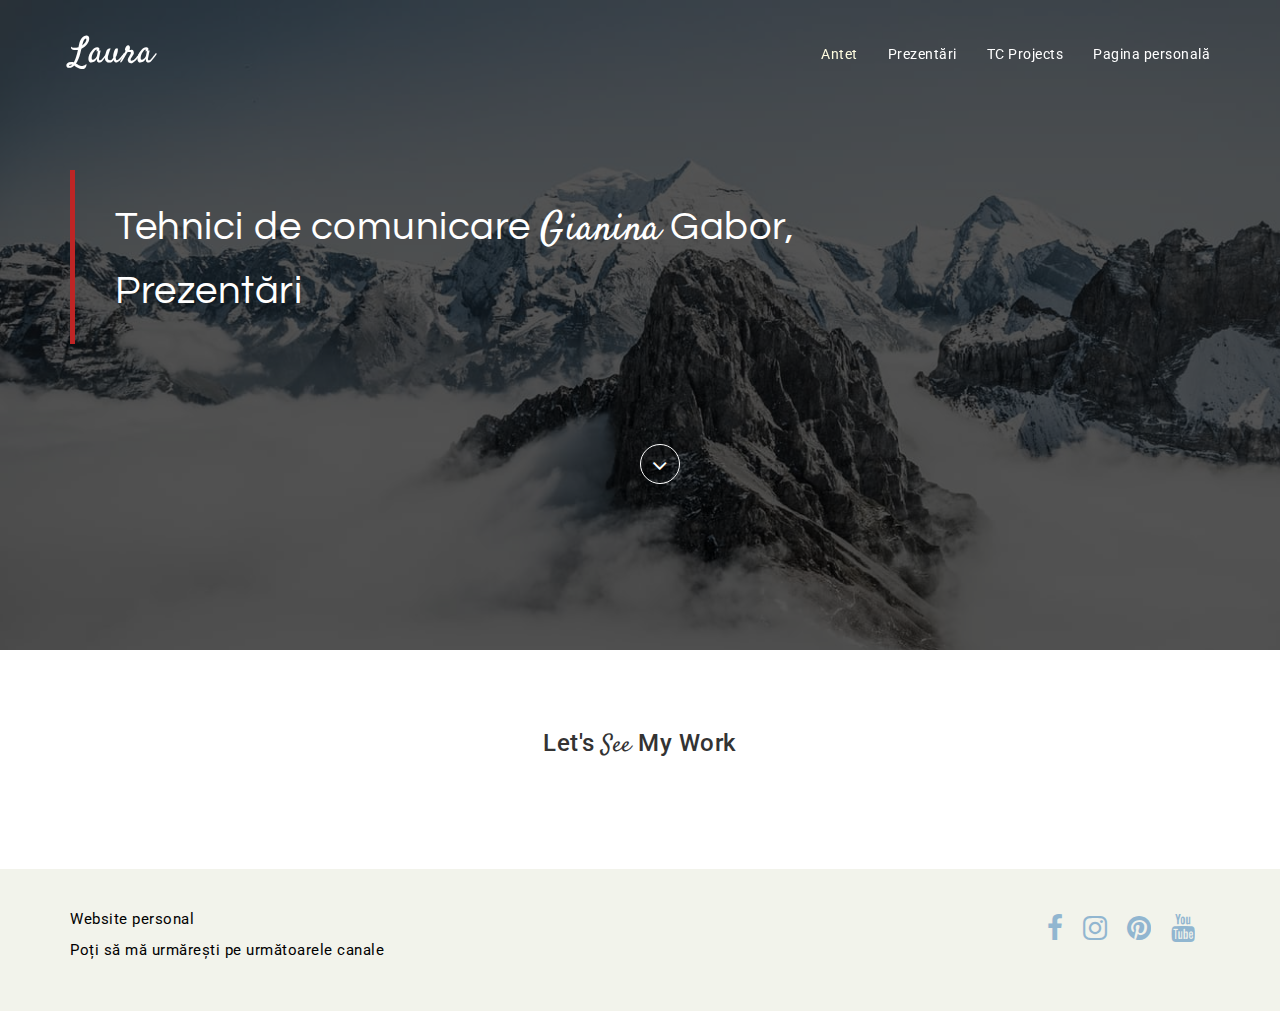
==== tc.html @ ee9b91a5 "rewrite, reform, fluid image, dinamic title" ====
<!DOCTYPE html>
<html lang="en">

<head>
  <meta charset="utf-8">
  <meta name="viewport" content="width=device-width, initial-scale=1">
  <title>Laura Bootstrap Theme</title>
  <meta name="description" content="Free Bootstrap Theme by BootstrapMade.com">
  <meta name="keywords" content="free website templates, free bootstrap themes, free template, free bootstrap, free website template">

  <link rel="stylesheet" type="text/css" href="https://fonts.googleapis.com/css?family=Fira+Sans|Roboto:300,400|Questrial|Satisfy">
  <link rel="stylesheet" type="text/css" href="css/font-awesome.min.css">
  <link rel="stylesheet" type="text/css" href="css/bootstrap.min.css">
  <link rel="stylesheet" type="text/css" href="css/animate.css">
  <link rel="stylesheet" type="text/css" href="css/style.css">

  <!-- =======================================================
    Theme Name: Laura
    Theme URL: https://bootstrapmade.com/laura-free-creative-bootstrap-theme/
    Author: BootstrapMade.com
    Author URL: https://bootstrapmade.com
  ======================================================= -->
</head>

<body id="myPage" data-spy="scroll" data-target=".navbar" data-offset="60" onload="myFunction()">
  <div class="header">
    <div class="bg-color">
      <header id="main-header">
        <nav class="navbar navbar-default navbar-fixed-top">
          <div class="container">
            <div class="navbar-header">
              <button type="button" class="navbar-toggle" data-toggle="collapse" data-target="#lauraMenu">
                <span class="icon-bar"></span>
                <span class="icon-bar"></span>
                <span class="icon-bar"></span>
              </button>
              <a class="navbar-brand" href="#">Laura</a>
            </div>
            <div class="collapse navbar-collapse" id="lauraMenu">
              <ul class="nav navbar-nav navbar-right navbar-border">
                <li class="active"><a href="#main-header">Antet</a></li>
                <li><a href="#presentation">Prezentări</a></li>
                 <li><a href="tc.html">TC Projects</a></li>
                 <li><a href="index.html">Pagina personală</a></li>
                 
              </ul>
            </div>
          </div>
        </nav>
      </header>
      <div class="wrapper">
        <div class="container">
          <div class="row">
            <div class="col-md-12 wow fadeIn delay-05s">
              <div class="banner-text">
                <h2>Tehnici de comunicare <span>Gianina</span> Gabor,</h2>
                <p>Prezentări</p>
              </div>
              <div class="overlay-detail text-center">
                <a href="#about"><i class="fa fa-angle-down"></i></a>
              </div>
            </div>
          </div>
        </div>
      </div>
    </div>
  </div>
 
  <section id="presentation" class="section-padding wow fadeInUp delay-05s">
    <div class="container">
      <div class="row">
        <div class="col-md-12">
          <h2 class="title text-center">Let's <span class="deco">See</span> My Work</h2>
        </div>
        
      </div>
    </div>
  </section>
  
  <footer class="footer-2 text-center-xs bg--white">
    <div class="container">
      <!--end row-->
      <div class="row">
        <div class="col-md-6">
          <div class="footer">
          <p id="contact-inperson"> Website personal</p>
            <div class="credits">
              <!--
                All the links in the footer should remain intact. 
                You can delete the links only if you purchased the pro version.
                Licensing information: https://bootstrapmade.com/license/
                Purchase the pro version with working PHP/AJAX contact form: https://bootstrapmade.com/buy/?theme=Laura
              -->
            <p id="contact-inperson"> Poți să mă urmărești pe următoarele canale</p>
            </div>
          </div>
        </div>
        <div class="col-md-6 text-right">
          <ul class="social-list">
            <li>
              <a href="#"><i class="fa fa-facebook"></i></a>
            </li>
            <li>
              <a href="#"><i class="fa fa-instagram"></i></a>
            </li>
            <li>
              <a href="#"><i class="fa fa-pinterest"></i></a>
            </li>
             <li>
              <a href="#"><i class="fa fa-youtube"></i></a>
            </li>
          </ul>
        </div>

      </div>
      <!--end row-->
    </div>
  </footer>

  <script src="js/jquery.min.js"></script>
  <script src="js/jquery.easing.min.js"></script>
  <script src="js/bootstrap.min.js"></script>
  <script src="js/jquery.bxslider.min.js"></script>
  <script src="js/wow.js"></script>
  <script src="js/custom.js"></script>
  <script src="contactform/contactform.js"></script>

</body>

</html>
---- css/style.css ----
/*
    Theme Name: Laura
    Theme URL: https://bootstrapmade.com/laura-free-creative-bootstrap-theme/
    Author: BootstrapMade.com
    Author URL: https://bootstrapmade.com
*/

body {
  line-height: 1.4;
  font-family: 'Roboto', sans-serif;
  font-size: 18px;
  letter-spacing: 0.5px;
  font-size: 15px;
  font-weight: 400;
}

ol, ul {
  list-style: none;
}

blockquote, q {
  quotes: none;
}
#contact-inperson{
 color: black;
}
blockquote:before, blockquote:after, q:before, q:after {
  content: '';
  content: none;
}

table {
  border-collapse: collapse;
  border-spacing: 0;
}

a {
  outline: none;
}

a:hover, a:focus, a:active {
  text-decoration: none;
  outline: none;
}

/***********************************
************************************
Responsive media queries
************************************
***********************************/

.header {
  background: url('../img/bg-banner03.jpg') no-repeat fixed;
  background-size: cover;
  min-height: 630px;
  position: relative;
}

.navbar-default {
  background-color: transparent;
  border: 0px;
  padding: 20px 0;
  transition: all 0.3s;
}

.navbar-brand {
  font-size: 36px;
  font-family: 'Satisfy', cursive;
}

.navbar-default .navbar-brand, .navbar-default .navbar-brand:hover, .navbar-default .navbar-brand:focus {
  color: #fff;
  outline: none;
}

.navbar-default .navbar-nav>li>a {
  font-size: 14px;
  font-weight: 400;
  color: #fff;
  outline: none;
}

.navbar-default .navbar-nav>li>a:focus, .navbar-default .navbar-nav>li>a:hover {
  color: #fffde0;
  background-color: transparent;
}

.navbar-default .navbar-nav>.active>a, .navbar-default .navbar-nav>.active>a:focus, .navbar-default .navbar-nav>.active>a:hover {
  color: #fffde0;
  background-color: transparent;
}

@media (max-width: 768px) {
	.navbar-collapse {
		background: rgba(50, 60, 70, 0.9);
	}
}

.top-nav-collapse {
  padding: 0;
  background: rgba(50, 60, 70, 0.9);
}

.bg-color {
  background-color: RGBA(0, 0, 0, 0.67);
  min-height: 650px;
}

.navbar-border {}

.banner-text {
  border-left: 5px solid #BE2525;
  padding: 15px 40px;
  color: #fff;
  margin-top: 170px;
}

.banner-text h2, .banner-text p {
  font-size: 40px;
  font-weight: 400;
  font-family: 'Questrial', sans-serif;
}

.banner-text h2 span {
  font-family: 'Satisfy', cursive;
}

.overlay-detail {
  margin: 0 auto;
}

.overlay-detail a i {
  text-align: center;
  position: absolute;
  bottom: -140px;
  font-size: 24px;
  color: #fff;
  width: 40px;
  height: 40px;
  border: 1px solid #fff;
  line-height: 40px;
  border-radius: 50%;
}

.deco {
  font-family: 'Satisfy', cursive;
}

#about {
  background: url('../img/about-banner.jpg') no-repeat;
  background-size: cover;
  margin-bottom: -3px;
}

.section-padding {
  padding: 60px 0px;
}

.title {
  font-size: 24px;
  margin-bottom: 50px;
}

.title-text {
  padding: 0px 25px 0px 0px;
  border-right: 5px solid #BE2525;
  font-size: 24px;
}

.about-text p {
  color: #444;
}

.abt-list li {
  padding: 5px 0px;
  font-size: 18px;
  font-weight: 400;
}

#portfolio {
  background-color: #f0f1e9;
}

.grid-padding {
  padding: 0 8px;
}

.grid-padding img {
  margin-bottom: 15px;
}

.padding-right-zero {
  padding-right: 0px !important;
}

#myGrid {
  margin-top: 50px;
}

.test-sec blockquote {
  background: #eee;
  display: block;
  font-size: 14px;
  line-height: 20px;
  padding: 15px;
  position: relative;
}

.test-sec blockquote::after {
  content: '';
  position: absolute;
  bottom: -14px;
  margin-left: 10px;
  border-top: 14px solid #eee;
  border-left: 14px solid transparent;
  border-right: 14px solid transparent;
}

blockquote {
  padding: 10px 20px;
  margin: 0 0 20px;
  font-size: 17.5px;
  border-left: 5px solid RGBA(0, 0, 0, 0.18);
}

.test-sec .carousel-info span {
  display: block;
}

.test-sec span.testimonials-name {
  color: #62646f;
  font-weight: 600;
  margin: 16px 0 5px;
}

#contact {
  width: 100%;
  background-color: RGBA(8, 7, 7, 0.92);
}

#contact .btn-primary {
  background: #BE2525;
  border: 1px solid #BE2525;
}

.validation {
  color: red;
  display: none;
  margin: 0 0 20px;
  font-weight: 400;
  font-size: 13px;
}

#sendmessage {
  color: green;
  border: 1px solid green;
  background: #fff;
  display: none;
  text-align: center;
  padding: 15px;
  font-weight: 600;
  margin-bottom: 15px;
}

#errormessage {
  color: red;
  display: none;
  border: 1px solid red;
  text-align: center;
  padding: 15px;
  font-weight: 600;
  margin-bottom: 15px;
  background: #fff;
}

#sendmessage.show, #errormessage.show, .show {
  display: block;
}

footer {
  padding: 40px 0;
  background: #F2F3EB;
}

.footer a {
  color: #BE2525;
}

.footer__navigation li, .social-list li {
  display: inline-block;
}

.contact-sec h2 {
  font-size: 28px;
  color: #fff;
  font-weight: 600;
  padding: 15px 0px;
}

.footer__navigation li a {
  display: inline-block;
  color: #767676;
  font-weight: 600;
  font-variant-ligatures: common-ligatures;
  font-size: 1.2em;
  line-height: 1.625em;
  margin-top: 0;
  margin-bottom: 1.625em;
  padding-right: 10px;
}

.contact-sec p {
  color: #fff;
  font-size: 18px;
  padding: 16px 0px 24px;
}

.contact-sec i {
  padding-right: 15px;
}

.contact-sec a {
  color: #FFF;
  background-color: RGBA(174, 142, 142, 0.7);
  display: inline-block;
  padding: 16px 34px;
  font-size: 18px;
  transition: all 0.5s ease-in 0s;
}

.carousel-info, blockquote {
  float: left;
}

.social-list li {
  transition: 0.2s linear;
  -webkit-transition: 0.2s linear;
  -moz-transition: 0.2s linear;
  opacity: .5;
  display: inline-block;
  margin: 0;
}

.social-list li a {
  font-size: 28px;
  margin-right: 15px;
}

.type-underline, .type-underline:hover {
  color: #767676;
}

.footer__lower {
  margin-top: 3.25em;
}

.type--fine-print {
  color: #767676;
}

.navbar-toggle {
  position: relative;
  background-color: #fff;
  border-radius: 4px;
}

.navbar-nav>li>a {
  padding-top: 24px;
  padding-bottom: 24px;
}

.navbar-brand {
  margin-top: 9px;
}

.grid-item {
  width: 200px;
}

.grid-item--width2 {
  width: 400px;
}

/***********************************
************************************
Responsive media queries
************************************
***********************************/

@media (min-width: 551px) and (max-width: 980px) {
  .title-text {
    margin-bottom: 15px;
  }
}

@media (min-width: 100px) and (max-width: 550px) {
  .navbar-nav>li>a {
    padding-top: 15px;
    padding-bottom: 15px;
  }
  .navbar-brand {
    margin-top: 0px;
  }
  .carousel-info {
    margin-bottom: 30px;
  }
  .type--fine-print {
    text-align: center;
  }
  .text-center-xs {
    text-align: center !important;
  }
  .social-list {
    margin-bottom: 15px;
  }
  .banner-text h2, .banner-text p {
    font-size: 30px;
  }
  .title-text {
    margin-bottom: 15px;
  }
}
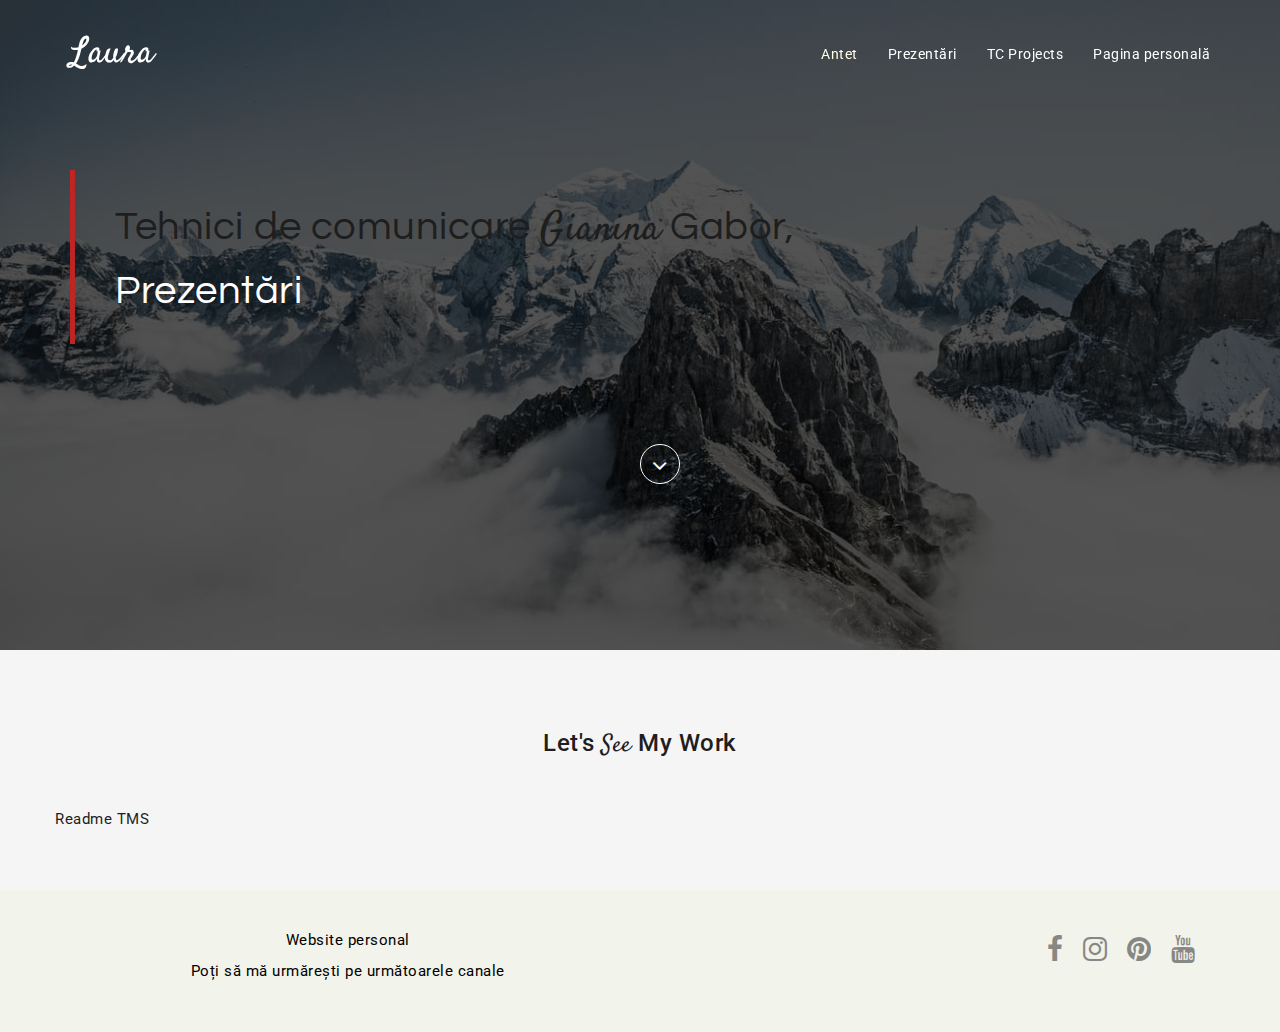
==== commit 013a566d: "Write" ====
--- a/tc.html
+++ b/tc.html
@@ -13,7 +13,15 @@
   <link rel="stylesheet" type="text/css" href="css/bootstrap.min.css">
   <link rel="stylesheet" type="text/css" href="css/animate.css">
   <link rel="stylesheet" type="text/css" href="css/style.css">
+  <!-- Libraries CSS Files -->
+  <link href="lib/font-awesome/css/font-awesome.min.css" rel="stylesheet">
+  <link href="lib/animate/animate.min.css" rel="stylesheet">
+  <link href="lib/ionicons/css/ionicons.min.css" rel="stylesheet">
+  <link href="lib/owlcarousel/assets/owl.carousel.min.css" rel="stylesheet">
+  <link href="lib/lightbox/css/lightbox.min.css" rel="stylesheet">
 
+  <!-- Main Stylesheet File -->
+  <link href="css/styleD.css" rel="stylesheet">
   <!-- =======================================================
     Theme Name: Laura
     Theme URL: https://bootstrapmade.com/laura-free-creative-bootstrap-theme/
@@ -72,7 +80,8 @@
         <div class="col-md-12">
           <h2 class="title text-center">Let's <span class="deco">See</span> My Work</h2>
         </div>
-        
+        <a href="Readme.txt">Readme</a>
+        <a href="TMS_laboratoare.pdf">TMS</a>
       </div>
     </div>
   </section>
--- a/css/styleD.css
+++ b/css/styleD.css
@@ -0,0 +1,1265 @@
+/*
+  Theme Name: DevFolio
+  Theme URL: https://bootstrapmade.com/devfolio-bootstrap-portfolio-html-template/
+  Author: BootstrapMade.com
+  License: https://bootstrapmade.com/license/
+*/
+
+/*======================================
+//--//-->   STYLES GENERALES
+======================================*/
+
+body {
+  background-color: #f5f5f5;
+  color: #4e4e4e;
+}
+
+h1,
+h2,
+h3,
+h4,
+h5,
+h6 {
+  color: #1e1e1e;
+}
+
+a {
+  color: #1e1e1e;
+  transition: all 0.5s ease-in-out;
+}
+
+a:hover {
+  color: #0078ff;
+  text-decoration: none;
+  transition: all 0.5s ease-in-out;
+}
+
+.p-r {
+  position: relative;
+}
+
+.color-a {
+  color: #0078ff;
+}
+
+.color-d {
+  color: #f5f5f5;
+}
+
+.color-text-a {
+  color: #4e4e4e;
+}
+
+.box-shadow,
+.paralax-mf,
+.service-box,
+.work-box,
+.card-blog {
+  box-shadow: 0 13px 8px -10px rgba(0, 0, 0, 0.1);
+}
+
+.box-shadow-a,
+.button:hover {
+  box-shadow: 0 0 0 4px #cde1f8;
+}
+
+.display-5 {
+  font-size: 2.5rem;
+  font-weight: 300;
+  line-height: 1.1;
+}
+
+.display-6 {
+  font-size: 2rem;
+  font-weight: 300;
+  line-height: 1.1;
+}
+
+.avatar {
+  width: 32px;
+  height: 32px;
+  margin-right: 4px;
+  overflow: hidden;
+}
+
+.bg-image {
+  background-repeat: no-repeat;
+  background-attachment: fixed;
+  background-size: cover;
+  background-position: center center;
+}
+
+.overlay-mf {
+  background-color: #0078ff;
+}
+
+.overlay-mf {
+  position: absolute;
+  top: 0;
+  left: 0px;
+  padding: 0;
+  height: 100%;
+  width: 100%;
+  opacity: .7;
+}
+
+.paralax-mf {
+  position: relative;
+  padding: 8rem 0;
+}
+
+.display-table {
+  width: 100%;
+  height: 100%;
+  display: table;
+}
+
+.table-cell {
+  display: table-cell;
+  vertical-align: middle;
+}
+
+/*--/ Sections /--*/
+
+.sect-4 {
+  padding: 4rem 0;
+}
+
+.sect-pt4 {
+  padding-top: 4rem;
+}
+
+.sect-mt4 {
+  margin-top: 4rem;
+}
+
+/*--/ Title s /--*/
+
+.title-s {
+  font-weight: 600;
+  color: #1e1e1e;
+  font-size: 1.1rem;
+}
+
+/*--/ Title A /--*/
+
+.title-box {
+  margin-bottom: 4rem;
+}
+
+.title-a {
+  font-size: 3rem;
+  font-weight: bold;
+  text-transform: uppercase;
+}
+
+.subtitle-a {
+  color: #4e4e4e;
+}
+
+.line-mf {
+  width: 40px;
+  height: 5px;
+  background-color: #0078ff;
+  margin: 0 auto;
+}
+
+/*--/ Title Left /--*/
+
+.title-box-2 {
+  margin-bottom: 3rem;
+}
+
+.title-left {
+  font-size: 2rem;
+  position: relative;
+}
+
+.title-left:before {
+  content: '';
+  position: absolute;
+  height: 3px;
+  background-color: #0078ff;
+  width: 100px;
+  bottom: -12px;
+}
+
+/*------/ Box /------*/
+
+.box-pl2 {
+  padding-left: 2rem;
+}
+
+.box-shadow-full {
+  padding: 3rem 1.25rem;
+  position: relative;
+  background-color: #fff;
+  margin-bottom: 3rem;
+  z-index: 2;
+  box-shadow: 0 1px 1px 0 rgba(0, 0, 0, 0.06), 0 2px 5px 0 rgba(0, 0, 0, 0.2);
+}
+
+/*------/ Socials /------*/
+
+.socials {
+  padding: 1.5rem 0;
+}
+
+.socials ul li {
+  display: inline-block;
+}
+
+.socials .ico-circle {
+  height: 40px;
+  width: 40px;
+  font-size: 1.7rem;
+  border-radius: 50%;
+  line-height: 1.4;
+  margin: 0 15px 0 0;
+  box-shadow: 0 0 0 3px #0078ff;
+  transition: all 500ms ease;
+}
+
+.socials .ico-circle:hover {
+  background-color: #0078ff;
+  color: #fff;
+  box-shadow: 0 0 0 3px #cde1f8;
+  transition: all 500ms ease;
+}
+
+/*------/ Ul resect /------*/
+
+.ul-resect,
+.socials ul,
+.list-ico,
+.blog-wrapper .post-meta ul,
+.box-comments .list-comments,
+.widget-sidebar .list-sidebar,
+.widget-tags ul {
+  list-style: none;
+  padding-left: 0;
+  margin-bottom: 0;
+}
+
+.list-ico {
+  line-height: 2;
+}
+
+.list-ico span {
+  color: #0078ff;
+  margin-right: 10px;
+}
+
+/*------/ Ico Circle /------*/
+
+.ico-circle {
+  height: 100px;
+  width: 100px;
+  font-size: 2rem;
+  border-radius: 50%;
+  line-height: 1.55;
+  margin: 0 auto;
+  text-align: center;
+  box-shadow: 0 0 0 10px #0078ff;
+  display: block;
+}
+
+/*------/ Owl Carousel /------*/
+
+.owl-theme .owl-dots {
+  text-align: center;
+  margin-top: 18px;
+}
+
+.owl-theme .owl-dots .owl-dot {
+  display: inline-block;
+}
+
+.owl-theme .owl-dots .owl-dot span {
+  width: 18px;
+  height: 7px;
+  margin: 5px 5px;
+  background: #cde1f8;
+  border: 0px solid #cde1f8;
+  display: block;
+  transition: all 0.6s ease-in-out;
+  cursor: pointer;
+}
+
+.owl-theme .owl-dots .owl-dot:hover span {
+  background-color: #cde1f8;
+}
+
+.owl-theme .owl-dots .owl-dot.active span {
+  background-color: #1B1B1B;
+  width: 25px;
+}
+
+/*--/ Scrolltop s /--*/
+
+.scrolltop-mf {
+  position: relative;
+  display: none;
+}
+
+.scrolltop-mf span {
+  z-index: 999;
+  position: fixed;
+  width: 42px;
+  height: 42px;
+  background-color: #0078ff;
+  opacity: .7;
+  font-size: 1.6rem;
+  line-height: 1.5;
+  text-align: center;
+  color: #fff;
+  top: auto;
+  left: auto;
+  right: 30px;
+  bottom: 50px;
+  cursor: pointer;
+  border-radius: 50%;
+}
+
+/* Back to top button */
+
+.back-to-top {
+  position: fixed;
+  display: none;
+  background: #0078ff;
+  color: #fff;
+  width: 44px;
+  height: 44px;
+  text-align: center;
+  line-height: 1;
+  font-size: 16px;
+  border-radius: 50%;
+  right: 15px;
+  bottom: 15px;
+  transition: background 0.5s;
+  z-index: 11;
+}
+
+.back-to-top i {
+  padding-top: 12px;
+  color: #fff;
+}
+
+/* Prelaoder */
+
+#preloader {
+  position: fixed;
+  top: 0;
+  left: 0;
+  right: 0;
+  bottom: 0;
+  z-index: 9999;
+  overflow: hidden;
+  background: #fff;
+}
+
+#preloader:before {
+  content: "";
+  position: fixed;
+  top: calc(50% - 30px);
+  left: calc(50% - 30px);
+  border: 6px solid #f2f2f2;
+  border-top: 6px solid #0078ff;
+  border-radius: 50%;
+  width: 60px;
+  height: 60px;
+  -webkit-animation: animate-preloader 1s linear infinite;
+  animation: animate-preloader 1s linear infinite;
+}
+
+@-webkit-keyframes animate-preloader {
+  0% {
+    -webkit-transform: rotate(0deg);
+    transform: rotate(0deg);
+  }
+
+  100% {
+    -webkit-transform: rotate(360deg);
+    transform: rotate(360deg);
+  }
+}
+
+@keyframes animate-preloader {
+  0% {
+    -webkit-transform: rotate(0deg);
+    transform: rotate(0deg);
+  }
+
+  100% {
+    -webkit-transform: rotate(360deg);
+    transform: rotate(360deg);
+  }
+}
+
+/*======================================
+//--//-->   NAVBAR
+======================================*/
+
+.navbar-b {
+  transition: all .5s ease-in-out;
+  background-color: transparent;
+  padding-top: 1.563rem;
+  padding-bottom: 1.563rem;
+}
+
+.navbar-b.navbar-reduce {
+  box-shadow: 0px 6px 9px 0px rgba(0, 0, 0, 0.06);
+}
+
+.navbar-b.navbar-trans .nav-item,
+.navbar-b.navbar-reduce .nav-item {
+  position: relative;
+  padding-right: 10px;
+  padding-left: 0;
+}
+
+.navbar-b.navbar-trans .nav-link,
+.navbar-b.navbar-reduce .nav-link {
+  color: #fff;
+  text-transform: uppercase;
+  font-weight: 600;
+}
+
+.navbar-b.navbar-trans .nav-link:before,
+.navbar-b.navbar-reduce .nav-link:before {
+  content: '';
+  position: absolute;
+  margin-left: 0px;
+  width: 0%;
+  bottom: 0;
+  left: 0;
+  height: 2px;
+  transition: all 500ms ease;
+}
+
+.navbar-b.navbar-trans .nav-link:hover,
+.navbar-b.navbar-reduce .nav-link:hover {
+  color: #1B1B1B;
+}
+
+.navbar-b.navbar-trans .nav-link:hover:before,
+.navbar-b.navbar-reduce .nav-link:hover:before {
+  width: 35px;
+}
+
+.navbar-b.navbar-trans .show > .nav-link:before,
+.navbar-b.navbar-trans .active > .nav-link:before,
+.navbar-b.navbar-trans .nav-link.show:before,
+.navbar-b.navbar-trans .nav-link.active:before,
+.navbar-b.navbar-reduce .show > .nav-link:before,
+.navbar-b.navbar-reduce .active > .nav-link:before,
+.navbar-b.navbar-reduce .nav-link.show:before,
+.navbar-b.navbar-reduce .nav-link.active:before {
+  width: 35px;
+}
+
+.navbar-b.navbar-trans .nav-link:before {
+  background-color: #fff;
+}
+
+.navbar-b.navbar-trans .nav-link:hover {
+  color: #fff;
+}
+
+.navbar-b.navbar-trans .show > .nav-link,
+.navbar-b.navbar-trans .active > .nav-link,
+.navbar-b.navbar-trans .nav-link.show,
+.navbar-b.navbar-trans .nav-link.active {
+  color: #fff;
+}
+
+.navbar-b.navbar-reduce {
+  transition: all .5s ease-in-out;
+  background-color: #fff;
+  padding-top: 15px;
+  padding-bottom: 15px;
+}
+
+.navbar-b.navbar-reduce .nav-link {
+  color: #0078ff;
+}
+
+.navbar-b.navbar-reduce .nav-link:before {
+  background-color: #0078ff;
+}
+
+.navbar-b.navbar-reduce .nav-link:hover {
+  color: #0078ff;
+}
+
+.navbar-b.navbar-reduce .show > .nav-link,
+.navbar-b.navbar-reduce .active > .nav-link,
+.navbar-b.navbar-reduce .nav-link.show,
+.navbar-b.navbar-reduce .nav-link.active {
+  color: #0078ff;
+}
+
+.navbar-b.navbar-reduce .navbar-brand {
+  color: #0078ff;
+}
+
+.navbar-b.navbar-reduce .navbar-toggler span {
+  background-color: #1B1B1B;
+}
+
+.navbar-b .navbar-brand {
+  color: #fff;
+  font-size: 1.6rem;
+  font-weight: 600;
+}
+
+.navbar-b .navbar-nav .dropdown-item.show .dropdown-menu,
+.navbar-b .dropdown.show .dropdown-menu,
+.navbar-b .dropdown-btn.show .dropdown-menu {
+  -webkit-transform: translate3d(0px, 0px, 0px);
+  transform: translate3d(0px, 0px, 0px);
+  visibility: visible !important;
+}
+
+.navbar-b .dropdown-menu {
+  margin: 1.12rem 0 0;
+  border-radius: 0;
+}
+
+.navbar-b .dropdown-menu .dropdown-item {
+  padding: .7rem 1.7rem;
+  transition: all 500ms ease;
+}
+
+.navbar-b .dropdown-menu .dropdown-item:hover {
+  background-color: #0078ff;
+  color: #fff;
+  transition: all 500ms ease;
+}
+
+.navbar-b .dropdown-menu .dropdown-item.active {
+  background-color: #0078ff;
+}
+
+/*--/ Hamburger Navbar /--*/
+
+.navbar-toggler {
+  position: relative;
+}
+
+.navbar-toggler:focus,
+.navbar-toggler:active {
+  outline: 0;
+}
+
+.navbar-toggler span {
+  display: block;
+  background-color: #fff;
+  height: 3px;
+  width: 25px;
+  margin-top: 4px;
+  margin-bottom: 4px;
+  -webkit-transform: rotate(0deg);
+  transform: rotate(0deg);
+  left: 0;
+  opacity: 1;
+}
+
+.navbar-toggler span:nth-child(1),
+.navbar-toggler span:nth-child(3) {
+  transition: -webkit-transform .35s ease-in-out;
+  transition: transform .35s ease-in-out;
+  transition: transform .35s ease-in-out, -webkit-transform .35s ease-in-out;
+}
+
+.navbar-toggler:not(.collapsed) span:nth-child(1) {
+  position: absolute;
+  left: 12px;
+  top: 10px;
+  -webkit-transform: rotate(135deg);
+  transform: rotate(135deg);
+  opacity: 0.9;
+}
+
+.navbar-toggler:not(.collapsed) span:nth-child(2) {
+  height: 12px;
+  visibility: hidden;
+  background-color: transparent;
+}
+
+.navbar-toggler:not(.collapsed) span:nth-child(3) {
+  position: absolute;
+  left: 12px;
+  top: 10px;
+  -webkit-transform: rotate(-135deg);
+  transform: rotate(-135deg);
+  opacity: 0.9;
+}
+
+/*======================================
+//--//-->   INTRO
+======================================*/
+
+.intro {
+  height: 100vh;
+  position: relative;
+  color: #fff;
+}
+
+.intro .intro-content {
+  text-align: center;
+  position: absolute;
+}
+
+.intro .overlay-itro {
+  background-color: rgba(0, 0, 0, 0.6);
+  position: absolute;
+  top: 0;
+  left: 0px;
+  padding: 0;
+  height: 100%;
+  width: 100%;
+  opacity: .9;
+}
+
+.intro .intro-title {
+  color: #fff;
+  font-weight: 600;
+  font-size: 3rem;
+}
+
+.intro .intro-subtitle {
+  font-size: 1.5rem;
+  font-weight: 300;
+}
+
+.intro .text-slider-items {
+  display: none;
+}
+
+.intro-single {
+  height: 350px;
+}
+
+.intro-single .intro-content {
+  margin-top: 30px;
+}
+
+.intro-single .intro-title {
+  text-transform: uppercase;
+  font-size: 3rem;
+}
+
+.intro-single .breadcrumb {
+  background-color: transparent;
+  color: #0078ff;
+}
+
+.intro-single .breadcrumb .breadcrumb-item:before {
+  color: #cde1f8;
+}
+
+.intro-single .breadcrumb .breadcrumb-item.active {
+  color: #cde1f8;
+}
+
+.intro-single .breadcrumb a {
+  color: #fff;
+}
+
+/*======================================
+//--//-->   ABOUT
+======================================*/
+
+.about-mf .box-shadow-full {
+  padding-top: 4rem;
+  padding-bottom: 4rem;
+}
+
+.about-mf .about-img {
+  margin-bottom: 2rem;
+}
+
+.about-mf .about-img img {
+  margin-left: 10px;
+}
+
+.skill-mf span {
+  color: #4e4e4e;
+}
+
+.skill-mf .progress {
+  background-color: #cde1f8;
+  margin: .5rem 0 1.2rem 0;
+  border-radius: 0;
+  height: .7rem;
+}
+
+.skill-mf .progress .progress-bar {
+  height: .7rem;
+  background-color: #0078ff;
+}
+
+/*======================================
+//--//-->   SERVICES
+======================================*/
+
+.service-box {
+  background-color: #fff;
+  padding: 2.5rem 1.3rem;
+  border-radius: 1rem;
+  margin-bottom: 3rem;
+}
+
+.service-box:hover .ico-circle {
+  transition: all 500ms ease;
+  color: #fff;
+  background-color: #0078ff;
+  box-shadow: 0 0 0 10px #cde1f8;
+}
+
+.service-box .service-ico {
+  margin-bottom: 1rem;
+  color: #1e1e1e;
+}
+
+.service-box .ico-circle {
+  transition: all 500ms ease;
+  font-size: 4rem;
+}
+
+.service-box .s-title {
+  font-size: 1.4rem;
+  text-transform: uppercase;
+  text-align: center;
+  padding: .4rem 0;
+}
+
+.service-box .s-description {
+  color: #4e4e4e;
+}
+
+/*======================================
+//--//-->   COUNTER
+======================================*/
+
+.counter-box {
+  color: #fff;
+  text-align: center;
+}
+
+.counter-ico {
+  margin-bottom: 1rem;
+}
+
+.counter-ico .ico-circle {
+  height: 60px;
+  width: 60px;
+  line-height: 1.8;
+  box-shadow: 0 0 0 10px #cde1f8;
+}
+
+.counter-num .counter {
+  font-size: 2rem;
+  margin-bottom: 0;
+}
+
+/*======================================
+//--//-->   PORTFOLIO
+======================================*/
+
+.work-box {
+  margin-bottom: 3rem;
+  -webkit-backface-visibility: hidden;
+  backface-visibility: hidden;
+  background-color: #fff;
+}
+
+.work-box:hover img {
+  -webkit-transform: scale(1.3);
+  transform: scale(1.3);
+}
+
+.work-img {
+  display: block;
+  overflow: hidden;
+}
+
+.work-img img {
+  transition: all 1s;
+}
+
+.work-content {
+  padding: 2rem 3% 1rem 4%;
+}
+
+.work-content .w-more {
+  color: #4e4e4e;
+  font-size: .8rem;
+}
+
+.work-content .w-more .w-ctegory {
+  color: #0078ff;
+}
+
+.work-content .w-like {
+  font-size: 2.5rem;
+  color: #0078ff;
+  float: right;
+}
+
+.work-content .w-like a {
+  color: #0078ff;
+}
+
+.work-content .w-like .num-like {
+  font-size: .7rem;
+}
+
+.w-title {
+  font-size: 1.2rem;
+}
+
+/*======================================
+//--//-->   TESTIMONIALS
+======================================*/
+
+.testimonials .owl-carousel .owl-item img {
+  width: auto;
+}
+
+.testimonial-box {
+  color: #fff;
+  text-align: center;
+}
+
+.testimonial-box .author-test {
+  margin-top: 1rem;
+}
+
+.testimonial-box .author-test img {
+  margin: 0 auto;
+}
+
+.testimonial-box .author {
+  color: #fff;
+  text-transform: uppercase;
+  font-weight: 600;
+  margin: 1rem 0;
+  display: block;
+  font-size: 1.4rem;
+}
+
+.testimonial-box .comit {
+  font-size: 2rem;
+  color: #0078ff;
+  background-color: #fff;
+  width: 52px;
+  height: 52px;
+  display: block;
+  margin: 0 auto;
+  border-radius: 50%;
+  line-height: 1.6;
+}
+
+/*======================================
+//--//-->   BLOG
+======================================*/
+
+.card-blog .card-body {
+  position: relative;
+}
+
+.card-blog .card-category-box {
+  position: absolute;
+  text-align: center;
+  top: -16px;
+  left: 15px;
+  right: 15px;
+  line-height: 25px;
+  overflow: hidden;
+}
+
+.card-blog .card-category {
+  display: inline-block;
+  color: #fff;
+  padding: 0 15px 5px;
+  overflow: hidden;
+  background-color: #0078ff;
+  border-radius: 4px;
+}
+
+.card-blog .card-category .category {
+  color: #fff;
+  display: inline-block;
+  text-transform: uppercase;
+  font-size: .7rem;
+  letter-spacing: .1px;
+  margin-bottom: 0;
+}
+
+.card-blog .card-title {
+  font-size: 1.3rem;
+  margin-top: .6rem;
+}
+
+.card-blog .card-description {
+  color: #4e4e4e;
+}
+
+.card-blog .post-author {
+  display: inline-block;
+}
+
+.card-blog .post-date {
+  color: #4e4e4e;
+  display: inline-block;
+  float: right;
+}
+
+/*======================================
+//--//-->   BLOG-SINGLE
+======================================*/
+
+.post-box,
+.form-comments,
+.box-comments,
+.widget-sidebar {
+  padding: 2rem;
+  background-color: #fff;
+  margin-bottom: 3rem;
+}
+
+.blog-wrapper .article-title {
+  font-size: 1.5rem;
+}
+
+.blog-wrapper .post-meta {
+  margin: 1rem 0;
+}
+
+.blog-wrapper .post-meta ul {
+  border-left: 4px solid #0078ff;
+  margin-top: 1rem;
+}
+
+.blog-wrapper .post-meta ul li {
+  display: inline-block;
+  margin-left: 15px;
+}
+
+.blog-wrapper .post-meta ul a {
+  color: #0078ff;
+}
+
+.blog-wrapper .post-meta ul span {
+  color: #1e1e1e;
+}
+
+.blog-wrapper .blockquote {
+  border-left: 4px solid #0078ff;
+  padding: 18px;
+  font-style: italic;
+}
+
+/*------/ Comments /------*/
+
+.box-comments .list-comments li {
+  padding-bottom: 40px;
+}
+
+.box-comments .list-comments .comment-avatar {
+  display: table-cell;
+  vertical-align: top;
+}
+
+.box-comments .list-comments .comment-avatar img {
+  width: 80px;
+  height: 80px;
+}
+
+.box-comments .list-comments .comment-author {
+  font-size: 1.3rem;
+}
+
+.box-comments .list-comments .comment-details {
+  display: table-cell;
+  vertical-align: top;
+  padding-left: 25px;
+}
+
+.box-comments .list-comments a {
+  color: #0078ff;
+}
+
+.box-comments .list-comments span {
+  color: #1e1e1e;
+  font-style: italic;
+}
+
+.box-comments .comment-children {
+  margin-left: 40px;
+}
+
+/*------/ Sidebar /------*/
+
+.widget-sidebar .sidebar-title {
+  font-size: 1.6rem;
+  font-weight: 600;
+  border-left: 5px solid #0078ff;
+  padding-left: 15px;
+  text-transform: uppercase;
+  margin-bottom: 1.5rem;
+}
+
+.widget-sidebar .list-sidebar li {
+  position: relative;
+  padding: 6px 0 6px 24px;
+}
+
+.widget-sidebar .list-sidebar li:before {
+  position: absolute;
+  content: "";
+  width: 10px;
+  height: 1px;
+  left: 0;
+  background-color: #0078ff;
+  top: 20px;
+}
+
+.sidebar-search input {
+  background-color: #fff;
+  border-radius: 0;
+  transition: all 0.5s ease-in-out;
+}
+
+.sidebar-search .btn-search {
+  background-color: #0078ff;
+  border-color: #0078ff;
+  border-radius: 0;
+  padding-left: 20px;
+  padding-right: 20px;
+}
+
+.widget-tags ul li {
+  display: inline-block;
+  background-color: #0078ff;
+  padding: .2rem .6rem;
+  margin-bottom: .5rem;
+  border-radius: 15px;
+}
+
+.widget-tags ul li a {
+  color: #fff;
+}
+
+/*======================================
+//--//-->   CONTACT
+======================================*/
+
+.footer-paralax {
+  padding: 4rem 0 0 0;
+}
+
+.contact-mf {
+  margin-top: 4rem;
+}
+
+/*======================================
+//--//-->   FOOTER
+======================================*/
+
+footer {
+  text-align: center;
+  color: #fff;
+  padding-bottom: 4rem;
+}
+
+footer .copyright {
+  margin-bottom: .3rem;
+}
+
+footer .credits {
+  margin-bottom: 0;
+}
+
+footer .credits a {
+  color: #fff;
+}
+
+/*======================================
+//--//-->   CONtaCT FORM
+======================================*/
+
+#sendmessage {
+  color: #0078ff;
+  border: 1px solid #0078ff;
+  display: none;
+  text-align: center;
+  padding: 15px;
+  font-weight: 600;
+  margin-bottom: 15px;
+}
+
+#errormessage {
+  color: red;
+  display: none;
+  border: 1px solid red;
+  text-align: center;
+  padding: 15px;
+  font-weight: 600;
+  margin-bottom: 15px;
+}
+
+#sendmessage.show,
+#errormessage.show,
+.show {
+  display: block;
+}
+
+.validation {
+  color: red;
+  display: none;
+  margin: 0 0 20px;
+  font-weight: 400;
+  font-size: 13px;
+}
+
+/*======================================
+//--//-->   BUTTON
+======================================*/
+
+.button {
+  display: inline-block;
+  padding: .3rem .6rem;
+  text-align: center;
+  vertical-align: middle;
+  -webkit-user-select: none;
+  -moz-user-select: none;
+  -ms-user-select: none;
+  user-select: none;
+  font-size: 1rem;
+  border-radius: .3rem;
+  border: 1px solid transparent;
+  transition: all 500ms ease;
+  cursor: pointer;
+}
+
+.button:focus {
+  outline: 0;
+}
+
+.button:hover {
+  background-color: #0062d3;
+  color: #fff;
+  transition: all 500ms ease;
+}
+
+.button-a {
+  background-color: #0078ff;
+  color: #fff;
+  border-color: #cde1f8;
+}
+
+.button-big {
+  padding: .9rem 2.3rem;
+  font-size: 1.2rem;
+}
+
+.button-rouded {
+  border-radius: 5rem;
+}
+
+.btn-lg {
+  padding: .5rem 1rem;
+  font-size: 1.25rem;
+  line-height: 1.5;
+  border-radius: .3rem;
+}
+
+@media (min-width: 577px) {
+  .counter-box {
+    margin-bottom: 1.8rem;
+  }
+}
+
+@media (min-width: 767px) {
+  .about-mf .box-pl2 {
+    margin-top: 3rem;
+    padding-left: 0rem;
+  }
+
+  .card-blog {
+    margin-bottom: 3rem;
+  }
+
+  .contact-mf .box-pl2 {
+    margin-top: 3rem;
+    padding-left: 0rem;
+  }
+}
+
+@media (min-width: 768px) {
+  .box-shadow-full {
+    padding: 3rem;
+  }
+
+  .navbar-b.navbar-trans .nav-item,
+  .navbar-b.navbar-reduce .nav-item {
+    padding-left: 10px;
+  }
+
+  .navbar-b.navbar-trans .nav-link:before,
+  .navbar-b.navbar-reduce .nav-link:before {
+    margin-left: 18px;
+  }
+
+  .intro .intro-title {
+    font-size: 4.5rem;
+  }
+
+  .intro .intro-subtitle {
+    font-size: 2.5rem;
+  }
+
+  .intro-single .intro-title {
+    font-size: 3.5rem;
+  }
+
+  .testimonial-box .description {
+    padding: 0 5rem;
+  }
+
+  .post-box,
+  .form-comments,
+  .box-comments,
+  .widget-sidebar {
+    padding: 3rem;
+  }
+
+  .blog-wrapper .article-title {
+    font-size: 1.9rem;
+  }
+
+  .box-comments .list-comments .comment-author {
+    font-size: 1.5rem;
+  }
+}
+
+@media (min-width: 992px) {
+  .testimonial-box .description {
+    padding: 0 8rem;
+  }
+}
+
+@media (min-width: 1200px) {
+  .testimonial-box .description {
+    padding: 0 13rem;
+  }
+}
+
+@media (max-width: 768px) {
+  .back-to-top {
+    bottom: 15px;
+  }
+}